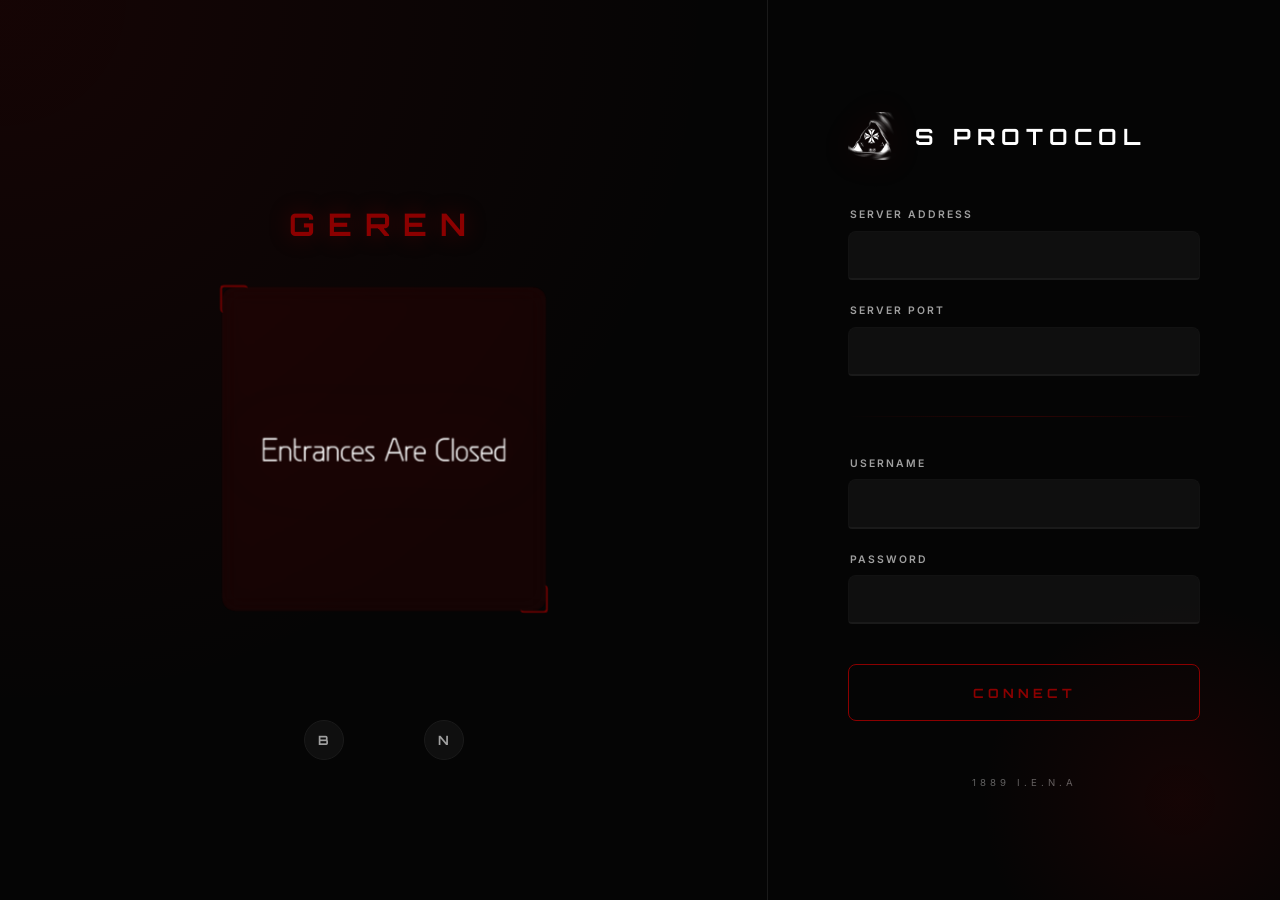
==== docs/index.html @ 8ae6b61f "v4.0.0 Stable" ====
<!-- ✠ v4.0.0 -->




<!DOCTYPE html>




<html lang="en">




<head>

    <meta charset="UTF-8">

    <meta name="viewport" content="width=device-width, initial-scale=1.0">

    <link rel="preconnect" href="https://fonts.googleapis.com">

    <link href="https://fonts.googleapis.com/css2?family=Orbitron:wght@400;700&family=Inter:wght@400;500;600&display=swap" rel="stylesheet">
    <link rel="icon" type="image/png" href="Assets/Symbols/Symbol_1.png">

    <title>1889 I.E.N.A SP Login</title>

    <link rel="stylesheet" href="Login_Style.css">

</head>




<body>


    <div class="Main_Wrapper">


        <section class="Service_Side">

            <div class="Carousel_Container">

                <div class="Card_Slider" id="CardSlider">

                    
                    <div class="Service_Card Active" data-index="0">
                        <h2 class="Card_Title">GEREN</h2>
                        <div class="QR_Frame">
                            <img src="Assets/QR/Geren_QR.png" alt="GEREN QR" class="QR_Image">
                        </div>
                    </div>


                    <div class="Service_Card" data-index="1">
                        <h2 class="Card_Title">ERSIV</h2>
                        <div class="QR_Frame">
                            <img src="Assets/QR/Ersiv_QR.png" alt="ERSIV QR" class="QR_Image">
                        </div>
                    </div>


                    <div class="Service_Card" data-index="2">
                        <h2 class="Card_Title">YETZEN</h2>
                        <div class="QR_Frame">
                            <img src="Assets/QR/Yetzen_QR.png" alt="YETZEN QR" class="QR_Image">
                        </div>
                    </div>


                    <div class="Service_Card" data-index="3">
                        <h2 class="Card_Title">HIGH</h2>
                        <div class="QR_Frame">
                            <img src="Assets/QR/High_QR.png" alt="HIGH QR" class="QR_Image">
                        </div>
                    </div>

                </div>


                <div class="Slider_Controls">
                    <button class="Nav_Btn" id="PrevBtn">B</button>
                    <div class="Nav_Dots" id="NavDots"></div>
                    <button class="Nav_Btn" id="NextBtn">N</button>
                </div>


            </div>

        </section>


        <section class="Login_Side">

            <main class="Login_Container">


                <div class="Logo_Section">
                    <img src="Assets/Symbols/Symbol_1.png" alt="1889 Logo" class="Malta_Symbol">
                    <h1 class="Login_Title">S PROTOCOL</h1>
                </div>


                <form class="Login_Form" id="LoginForm">


                    <div class="Input_Group">
                        <label class="Input_Label">SERVER ADDRESS</label>
                        <input type="text" class="Login_Input" spellcheck="false" autocomplete="off" id="server_host">
                    </div>


                    <div class="Input_Group">
                        <label class="Input_Label">SERVER PORT</label>
                        <input type="text" class="Login_Input" spellcheck="false" autocomplete="off" id="server_port">
                    </div>


                    <div class="Separator"></div>


                    <div class="Input_Group">
                        <label class="Input_Label">USERNAME</label>
                        <input type="text" class="Login_Input" spellcheck="false" autocomplete="off" id="username">
                    </div>


                    <div class="Input_Group">
                        <label class="Input_Label">PASSWORD</label>
                        <input type="password" class="Login_Input" id="password">
                    </div>


                    <button type="submit" class="Login_Button">CONNECT</button>


                </form>


                <div class="Footer_Info">
                    1889 I.E.N.A
                </div>


            </main>

        </section>


    </div>


    <script src="Login_Script.js"></script>


</body>

</html>
---- docs/Login_Style.css ----
/* ✠ v4.0.0 */




* {
    margin: 0;
    padding: 0;
    box-sizing: border-box;
    font-family: 'Inter', sans-serif;
}




input, button, select, textarea {
    font-family: inherit;
}




:Root {
    --Primary_Dark: #0a0a0a;
    --Accent_Color: #8b0000;
    --Accent_Glow: rgba(139, 0, 0, 0.4);
    --Accent_Dim: rgba(139, 0, 0, 0.12);
    --Border_Gray: #1a1a1a;
    --Border_Subtle: #121212;
    --Text_White: #ffffff;
    --Text_Gray: #a0a0a0;
    --Input_Bg: #0f0f0f;
}




Body {
    background-color: var(--Primary_Dark);
    color: var(--Text_White);
    height: 100vh;
    height: 100dvh;
    overflow: hidden;
}




.Main_Wrapper {
    display: flex;
    width: 100%;
    height: 100%;
}




.Service_Side {
    flex: 1.2;
    display: flex;
    align-items: center;
    justify-content: center;
    background-color: #050505;
    border-right: 1px solid var(--Border_Gray);
    position: relative;
    overflow: hidden;
}




.Service_Side::before {
    content: '';
    position: absolute;
    inset: 0;
    background: radial-gradient(circle at top left, var(--Accent_Dim) 0%, transparent 60%);
    pointer-events: none;
}




.Carousel_Container {
    width: 100%;
    max-width: 560px;
    text-align: center;
    padding: 0 2rem;
    overflow: hidden;
}




.Card_Slider {
    position: relative;
    height: 540px;
    padding: 60px 0;
    display: flex;
    align-items: center;
    justify-content: flex-start;
    transition: transform 0.6s cubic-bezier(0.23, 1, 0.32, 1);
    transform: translateX(calc(-100% * var(--current-index, 0)));
}




.Service_Card {
    flex: 0 0 100%;
    transition: all 0.55s cubic-bezier(0.23, 1, 0.32, 1);
    width: 100%;
}




.Service_Card.Active {
    transform: scale(1.08);
    z-index: 5;
}




.Card_Title {
    font-family: 'Orbitron', sans-serif;
    letter-spacing: 12px;
    margin-bottom: 2.5rem;
    color: var(--Accent_Color);
    font-size: 1.8rem;
    text-shadow: 0 0 20px var(--Accent_Glow), 0 0 40px rgba(139, 0, 0, 0.1);
}




.QR_Frame {
    display: inline-block;
    position: relative;
    padding: 10px;
    background: var(--Accent_Dim);
    border-radius: 12px;
    backdrop-filter: blur(10px);
}




.QR_Frame::before, 
.QR_Frame::after {
    content: '';
    position: absolute;
    width: 24px;
    height: 24px;
    border-color: var(--Accent_Color);
    border-style: solid;
    opacity: 0.8;
    border-radius: 4px;
}




.QR_Frame::before {
    top: -2px;
    left: -2px;
    border-width: 2px 0 0 2px;
}




.QR_Frame::after {
    bottom: -2px;
    right: -2px;
    border-width: 0 2px 2px 0;
}




.QR_Image {
    width: 280px;
    height: auto;
    display: block;
    border-radius: 8px;
    filter: drop-shadow(0 0 30px var(--Accent_Glow));
}




.Slider_Controls {
    margin-top: 2.5rem;
    display: flex;
    align-items: center;
    justify-content: center;
    gap: 2.5rem;
}




.Nav_Btn {
    background: var(--Input_Bg);
    border: 1px solid var(--Border_Gray);
    color: var(--Text_Gray);
    width: 40px;
    height: 40px;
    border-radius: 50%;
    display: flex;
    align-items: center;
    justify-content: center;
    cursor: pointer;
    font-weight: 700;
    font-size: 0.8rem;
    letter-spacing: 0;
    transition: all 0.4s ease;
    font-family: 'Orbitron', sans-serif;
}




.Nav_Btn:hover {
    color: var(--Text_White);
    background-color: var(--Accent_Color);
    border-color: var(--Accent_Color);
    box-shadow: 0 0 20px var(--Accent_Glow);
    transform: scale(1.1);
}




.Login_Side {
    flex: 0.8;
    display: flex;
    align-items: center;
    justify-content: center;
    background-color: #050505;
    position: relative;
    overflow: hidden;
}




.Login_Side::after {
    content: '';
    position: absolute;
    bottom: -100px;
    right: -100px;
    width: 400px;
    height: 400px;
    background: radial-gradient(circle, var(--Accent_Dim) 0%, transparent 70%);
    border-radius: 50%;
    pointer-events: none;
}




.Login_Container {
    padding: 0 4rem;
    width: 100%;
    max-width: 480px;
    display: flex;
    flex-direction: column;
    animation: Fade_In 0.9s cubic-bezier(0.16, 1, 0.3, 1);
}




.Logo_Section {
    margin-bottom: 3rem;
    display: flex;
    align-items: center;
    gap: 1.2rem;
}




.Malta_Symbol {
    width: 48px;
    height: 48px;
    filter: drop-shadow(0 0 16px var(--Accent_Glow));
    flex-shrink: 0;
    transition: transform 0.5s ease;
}




.Malta_Symbol:hover {
    transform: rotate(15deg) scale(1.05);
}




.Login_Title {
    font-family: 'Orbitron', sans-serif;
    letter-spacing: 6px;
    font-size: 1.4rem;
    color: var(--Text_White);
    font-weight: 700;
    line-height: 1;
}




.Login_Form {
    width: 100%;
    display: flex;
    flex-direction: column;
    gap: 1.5rem;
}




.Input_Group {
    display: flex;
    flex-direction: column;
    gap: 0.6rem;
}




.Input_Label {
    font-size: 0.65rem;
    font-weight: 600;
    color: var(--Text_Gray);
    letter-spacing: 2px;
    text-transform: uppercase;
    margin-left: 2px;
}




.Login_Input {
    background-color: var(--Input_Bg);
    border: 1px solid var(--Border_Subtle);
    border-bottom: 2px solid var(--Border_Gray);
    border-radius: 8px 8px 4px 4px;
    padding: 0.85rem 1rem;
    color: var(--Text_White);
    font-size: 0.95rem;
    outline: none;
    transition: all 0.3s ease;
    caret-color: var(--Accent_Color);
}




.Login_Input:focus {
    border-color: var(--Border_Gray);
    border-bottom-color: var(--Accent_Color);
    background-color: #0a0a0a;
    box-shadow: 0 8px 20px -10px var(--Accent_Glow);
}




.Login_Input::placeholder {
    color: #444;
}




.Separator {
    height: 1px;
    background: linear-gradient(to right, transparent, var(--Accent_Color), transparent);
    margin: 1rem 0;
    width: 100%;
    opacity: 0.3;
}




.Login_Button {
    background-color: transparent;
    color: var(--Accent_Color);
    border: 1px solid var(--Accent_Color);
    border-radius: 8px;
    padding: 1.2rem;
    font-weight: 700;
    font-size: 0.8rem;
    letter-spacing: 4px;
    cursor: pointer;
    margin-top: 1rem;
    transition: all 0.4s cubic-bezier(0.16, 1, 0.3, 1);
    font-family: 'Orbitron', sans-serif;
    position: relative;
    overflow: hidden;
}




.Login_Button:hover {
    background-color: var(--Accent_Color);
    color: var(--Text_White);
    box-shadow: 0 10px 30px var(--Accent_Glow);
    transform: translateY(-2px);
}




.Footer_Info {
    margin-top: 3.5rem;
    font-size: 0.6rem;
    color: var(--Text_Gray);
    letter-spacing: 4px;
    text-transform: uppercase;
    text-align: center;
    opacity: 0.6;
}




@keyframes Fade_In {

    from {
        opacity: 0;
        transform: translateY(20px);
    }

    to {
        opacity: 1;
        transform: translateY(0);
    }
}




@media (max-width: 900px) {

    body {
        height: auto;
        min-height: 100dvh;
        overflow-y: auto;
        overflow-x: hidden;
    }

    .Main_Wrapper {
        flex-direction: column-reverse;
        height: auto;
        min-height: 100dvh;
    }

    .Service_Side {
        flex: none;
        border-right: none;
        border-top: 1px solid var(--Border_Gray);
        padding: 3rem 1rem 2.5rem;
    }

    .Carousel_Container {
        max-width: 100%;
        padding: 0 1rem;
    }

    .Card_Slider {
        height: 380px;
        padding: 40px 0;
    }

    .Card_Title {
        font-size: 1.2rem;
        letter-spacing: 8px;
        margin-bottom: 1.5rem;
    }

    .QR_Image {
        width: 160px;
    }

    .Slider_Controls {
        margin-top: 1.5rem;
        gap: 2rem;
    }

    .Login_Side {
        flex: none;
        padding: 4rem 0 3rem;
    }

    .Login_Container {
        padding: 0 2rem;
        max-width: 100%;
    }

    .Logo_Section {
        margin-bottom: 2rem;
    }

    .Login_Title {
        font-size: 1.1rem;
        letter-spacing: 4px;
    }

    .Footer_Info {
        margin-top: 2rem;
    }

}
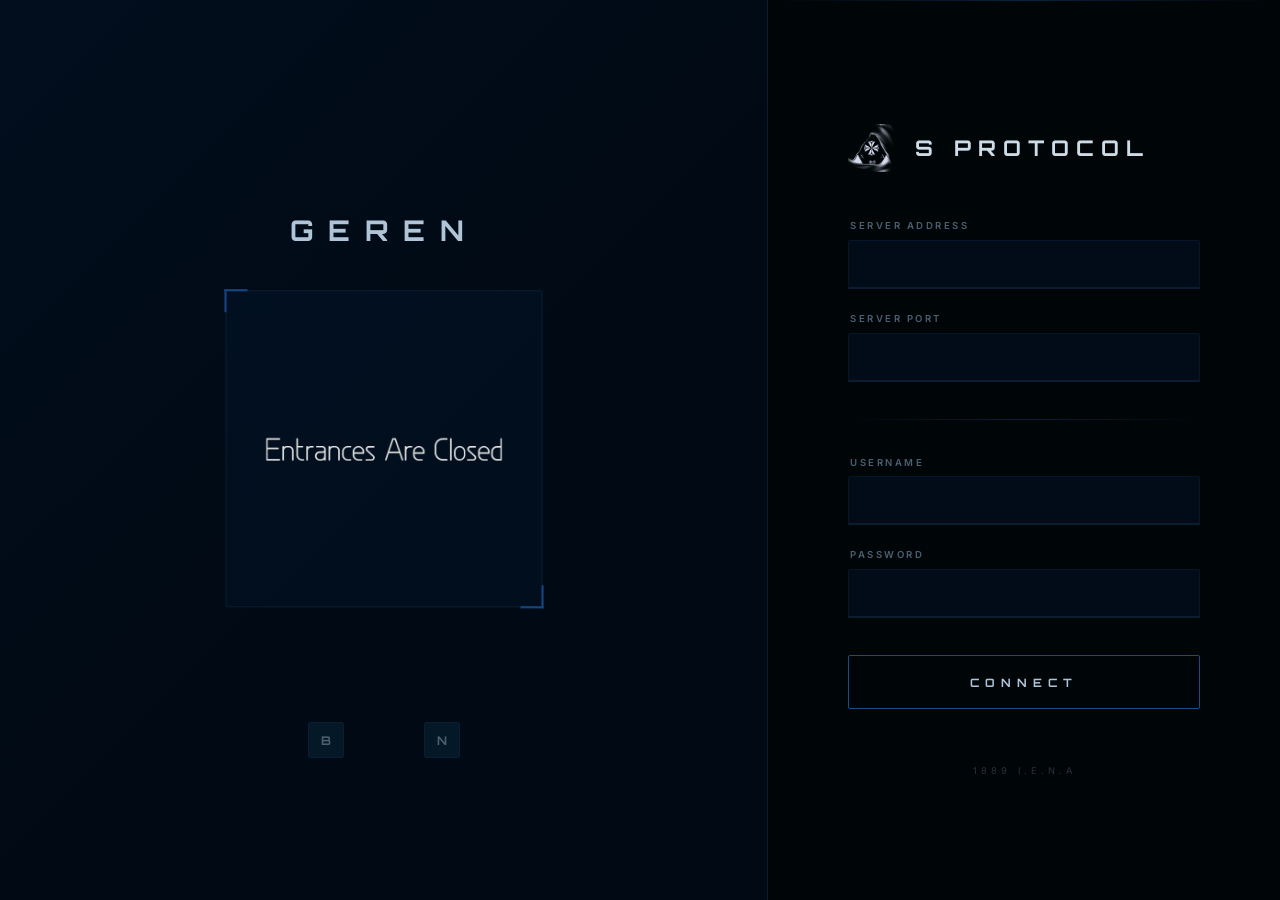
==== commit 05309e44: "v4.0.0 Stable" ====
--- a/docs/index.html
+++ b/docs/index.html
@@ -1,4 +1,4 @@
-<!-- ✠ v4.0.0 -->
+<!-- v4.0.0 ✠ -->
 
 
 
@@ -21,7 +21,9 @@
 
     <link rel="preconnect" href="https://fonts.googleapis.com">
 
-    <link href="https://fonts.googleapis.com/css2?family=Orbitron:wght@400;700&family=Inter:wght@400;500;600&display=swap" rel="stylesheet">
+    <link
+        href="https://fonts.googleapis.com/css2?family=Orbitron:wght@400;700&family=Inter:wght@400;500;600&display=swap"
+        rel="stylesheet">
     <link rel="icon" type="image/png" href="Assets/Symbols/Symbol_1.png">
 
     <title>1889 I.E.N.A SP Login</title>
@@ -35,9 +37,7 @@
 
 <body>
 
-
     <div class="Main_Wrapper">
-
 
         <section class="Service_Side">
 
@@ -45,7 +45,7 @@
 
                 <div class="Card_Slider" id="CardSlider">
 
-                    
+
                     <div class="Service_Card Active" data-index="0">
                         <h2 class="Card_Title">GEREN</h2>
                         <div class="QR_Frame">
@@ -85,7 +85,6 @@
                     <div class="Nav_Dots" id="NavDots"></div>
                     <button class="Nav_Btn" id="NextBtn">N</button>
                 </div>
-
 
             </div>
 
@@ -148,7 +147,6 @@
 
         </section>
 
-
     </div>
 
 
--- a/docs/Login_Style.css
+++ b/docs/Login_Style.css
@@ -1,4 +1,4 @@
-/* ✠ v4.0.0 */
+/* v4.0.0 ✠ */
 
 
 
@@ -13,7 +13,10 @@
 
 
 
-input, button, select, textarea {
+input,
+button,
+select,
+textarea {
     font-family: inherit;
 }
 
@@ -21,22 +24,27 @@
 
 
 :Root {
-    --Primary_Dark: #0a0a0a;
-    --Accent_Color: #8b0000;
-    --Accent_Glow: rgba(139, 0, 0, 0.4);
-    --Accent_Dim: rgba(139, 0, 0, 0.12);
-    --Border_Gray: #1a1a1a;
-    --Border_Subtle: #121212;
-    --Text_White: #ffffff;
-    --Text_Gray: #a0a0a0;
-    --Input_Bg: #0f0f0f;
+    --Storm_Black: #000508;
+    --Storm_Deep: #010a14;
+    --Storm_Base: #021020;
+    --Storm_Panel: #041828;
+    --Storm_Steel: #062038;
+    --Electric: #0a6aff;
+    --Steel_Blue: #1a4a8a;
+    --Chrome: #b0c4d8;
+    --Border_Dark: #0a1e30;
+    --Border_Line: #071528;
+    --Text_White: #ccdde8;
+    --Text_Gray: #4a6070;
+    --Text_Dim: #1a2a38;
+    --Input_Bg: #010c18;
 }
 
 
 
 
 Body {
-    background-color: var(--Primary_Dark);
+    background-color: var(--Storm_Black);
     color: var(--Text_White);
     height: 100vh;
     height: 100dvh;
@@ -60,8 +68,8 @@
     display: flex;
     align-items: center;
     justify-content: center;
-    background-color: #050505;
-    border-right: 1px solid var(--Border_Gray);
+    background-color: var(--Storm_Deep);
+    border-right: 1px solid var(--Border_Dark);
     position: relative;
     overflow: hidden;
 }
@@ -73,7 +81,7 @@
     content: '';
     position: absolute;
     inset: 0;
-    background: radial-gradient(circle at top left, var(--Accent_Dim) 0%, transparent 60%);
+    background: linear-gradient(135deg, rgba(10, 106, 255, 0.04) 0%, transparent 55%);
     pointer-events: none;
 }
 
@@ -115,7 +123,7 @@
 
 
 .Service_Card.Active {
-    transform: scale(1.08);
+    transform: scale(1.05);
     z-index: 5;
 }
 
@@ -124,11 +132,11 @@
 
 .Card_Title {
     font-family: 'Orbitron', sans-serif;
-    letter-spacing: 12px;
+    letter-spacing: 14px;
     margin-bottom: 2.5rem;
-    color: var(--Accent_Color);
-    font-size: 1.8rem;
-    text-shadow: 0 0 20px var(--Accent_Glow), 0 0 40px rgba(139, 0, 0, 0.1);
+    color: var(--Chrome);
+    font-size: 1.7rem;
+    font-weight: 700;
 }
 
 
@@ -138,24 +146,23 @@
     display: inline-block;
     position: relative;
     padding: 10px;
-    background: var(--Accent_Dim);
-    border-radius: 12px;
-    backdrop-filter: blur(10px);
-}
-
-
-
-
-.QR_Frame::before, 
+    background: rgba(10, 106, 255, 0.04);
+    border-radius: 2px;
+    border: 1px solid var(--Border_Dark);
+}
+
+
+
+
+.QR_Frame::before,
 .QR_Frame::after {
     content: '';
     position: absolute;
-    width: 24px;
-    height: 24px;
-    border-color: var(--Accent_Color);
+    width: 20px;
+    height: 20px;
+    border-color: var(--Steel_Blue);
     border-style: solid;
-    opacity: 0.8;
-    border-radius: 4px;
+    opacity: 0.9;
 }
 
 
@@ -183,8 +190,8 @@
     width: 280px;
     height: auto;
     display: block;
-    border-radius: 8px;
-    filter: drop-shadow(0 0 30px var(--Accent_Glow));
+    border-radius: 2px;
+    filter: brightness(0.88) saturate(0.7);
 }
 
 
@@ -202,20 +209,20 @@
 
 
 .Nav_Btn {
-    background: var(--Input_Bg);
-    border: 1px solid var(--Border_Gray);
+    background: var(--Storm_Panel);
+    border: 1px solid var(--Border_Dark);
     color: var(--Text_Gray);
-    width: 40px;
-    height: 40px;
-    border-radius: 50%;
+    width: 36px;
+    height: 36px;
+    border-radius: 2px;
     display: flex;
     align-items: center;
     justify-content: center;
     cursor: pointer;
     font-weight: 700;
-    font-size: 0.8rem;
+    font-size: 0.75rem;
     letter-spacing: 0;
-    transition: all 0.4s ease;
+    transition: color 0.2s ease, border-color 0.2s ease, background-color 0.2s ease;
     font-family: 'Orbitron', sans-serif;
 }
 
@@ -223,11 +230,9 @@
 
 
 .Nav_Btn:hover {
-    color: var(--Text_White);
-    background-color: var(--Accent_Color);
-    border-color: var(--Accent_Color);
-    box-shadow: 0 0 20px var(--Accent_Glow);
-    transform: scale(1.1);
+    color: var(--Chrome);
+    background-color: var(--Storm_Steel);
+    border-color: var(--Steel_Blue);
 }
 
 
@@ -238,7 +243,7 @@
     display: flex;
     align-items: center;
     justify-content: center;
-    background-color: #050505;
+    background-color: var(--Storm_Black);
     position: relative;
     overflow: hidden;
 }
@@ -246,16 +251,15 @@
 
 
 
-.Login_Side::after {
+.Login_Side::before {
     content: '';
     position: absolute;
-    bottom: -100px;
-    right: -100px;
-    width: 400px;
-    height: 400px;
-    background: radial-gradient(circle, var(--Accent_Dim) 0%, transparent 70%);
-    border-radius: 50%;
-    pointer-events: none;
+    top: 0;
+    left: 0;
+    right: 0;
+    height: 1px;
+    background: linear-gradient(to right, transparent, var(--Steel_Blue), transparent);
+    opacity: 0.4;
 }
 
 
@@ -286,7 +290,7 @@
 .Malta_Symbol {
     width: 48px;
     height: 48px;
-    filter: drop-shadow(0 0 16px var(--Accent_Glow));
+    filter: brightness(0.8) sepia(0.3) hue-rotate(185deg);
     flex-shrink: 0;
     transition: transform 0.5s ease;
 }
@@ -295,7 +299,7 @@
 
 
 .Malta_Symbol:hover {
-    transform: rotate(15deg) scale(1.05);
+    transform: rotate(12deg) scale(1.05);
 }
 
 
@@ -303,8 +307,8 @@
 
 .Login_Title {
     font-family: 'Orbitron', sans-serif;
-    letter-spacing: 6px;
-    font-size: 1.4rem;
+    letter-spacing: 7px;
+    font-size: 1.35rem;
     color: var(--Text_White);
     font-weight: 700;
     line-height: 1;
@@ -326,19 +330,27 @@
 .Input_Group {
     display: flex;
     flex-direction: column;
-    gap: 0.6rem;
+    gap: 0.55rem;
 }
 
 
 
 
 .Input_Label {
-    font-size: 0.65rem;
+    font-size: 0.6rem;
     font-weight: 600;
     color: var(--Text_Gray);
-    letter-spacing: 2px;
+    letter-spacing: 2.5px;
     text-transform: uppercase;
     margin-left: 2px;
+    transition: color 0.2s ease;
+}
+
+
+
+
+.Input_Group:focus-within .Input_Label {
+    color: var(--Chrome);
 }
 
 
@@ -346,32 +358,32 @@
 
 .Login_Input {
     background-color: var(--Input_Bg);
-    border: 1px solid var(--Border_Subtle);
-    border-bottom: 2px solid var(--Border_Gray);
-    border-radius: 8px 8px 4px 4px;
-    padding: 0.85rem 1rem;
+    border: 1px solid var(--Border_Line);
+    border-bottom: 2px solid var(--Border_Dark);
+    border-radius: 2px 2px 0 0;
+    padding: 0.88rem 1rem;
     color: var(--Text_White);
-    font-size: 0.95rem;
+    font-size: 0.92rem;
     outline: none;
-    transition: all 0.3s ease;
-    caret-color: var(--Accent_Color);
+    transition: border-color 0.2s ease, background-color 0.2s ease;
+    caret-color: var(--Electric);
+    letter-spacing: 0.4px;
 }
 
 
 
 
 .Login_Input:focus {
-    border-color: var(--Border_Gray);
-    border-bottom-color: var(--Accent_Color);
-    background-color: #0a0a0a;
-    box-shadow: 0 8px 20px -10px var(--Accent_Glow);
+    border-color: var(--Border_Dark);
+    border-bottom-color: var(--Steel_Blue);
+    background-color: rgba(1, 12, 24, 0.98);
 }
 
 
 
 
 .Login_Input::placeholder {
-    color: #444;
+    color: var(--Text_Dim);
 }
 
 
@@ -379,10 +391,10 @@
 
 .Separator {
     height: 1px;
-    background: linear-gradient(to right, transparent, var(--Accent_Color), transparent);
-    margin: 1rem 0;
+    background: linear-gradient(to right, transparent, var(--Steel_Blue), transparent);
+    margin: 0.8rem 0;
     width: 100%;
-    opacity: 0.3;
+    opacity: 0.4;
 }
 
 
@@ -390,29 +402,26 @@
 
 .Login_Button {
     background-color: transparent;
-    color: var(--Accent_Color);
-    border: 1px solid var(--Accent_Color);
-    border-radius: 8px;
-    padding: 1.2rem;
+    color: var(--Chrome);
+    border: 1px solid var(--Steel_Blue);
+    border-radius: 2px;
+    padding: 1.15rem;
     font-weight: 700;
-    font-size: 0.8rem;
-    letter-spacing: 4px;
+    font-size: 0.72rem;
+    letter-spacing: 6px;
     cursor: pointer;
-    margin-top: 1rem;
-    transition: all 0.4s cubic-bezier(0.16, 1, 0.3, 1);
+    margin-top: 0.8rem;
+    transition: background-color 0.2s ease, color 0.2s ease, border-color 0.2s ease;
     font-family: 'Orbitron', sans-serif;
-    position: relative;
-    overflow: hidden;
 }
 
 
 
 
 .Login_Button:hover {
-    background-color: var(--Accent_Color);
+    background-color: var(--Steel_Blue);
     color: var(--Text_White);
-    box-shadow: 0 10px 30px var(--Accent_Glow);
-    transform: translateY(-2px);
+    border-color: var(--Electric);
 }
 
 
@@ -420,12 +429,12 @@
 
 .Footer_Info {
     margin-top: 3.5rem;
-    font-size: 0.6rem;
+    font-size: 0.58rem;
     color: var(--Text_Gray);
     letter-spacing: 4px;
     text-transform: uppercase;
     text-align: center;
-    opacity: 0.6;
+    opacity: 0.5;
 }
 
 
@@ -442,6 +451,7 @@
         opacity: 1;
         transform: translateY(0);
     }
+
 }
 
 
@@ -465,7 +475,7 @@
     .Service_Side {
         flex: none;
         border-right: none;
-        border-top: 1px solid var(--Border_Gray);
+        border-top: 1px solid var(--Border_Dark);
         padding: 3rem 1rem 2.5rem;
     }
 
@@ -481,12 +491,12 @@
 
     .Card_Title {
         font-size: 1.2rem;
-        letter-spacing: 8px;
+        letter-spacing: 9px;
         margin-bottom: 1.5rem;
     }
 
     .QR_Image {
-        width: 160px;
+        width: 155px;
     }
 
     .Slider_Controls {
